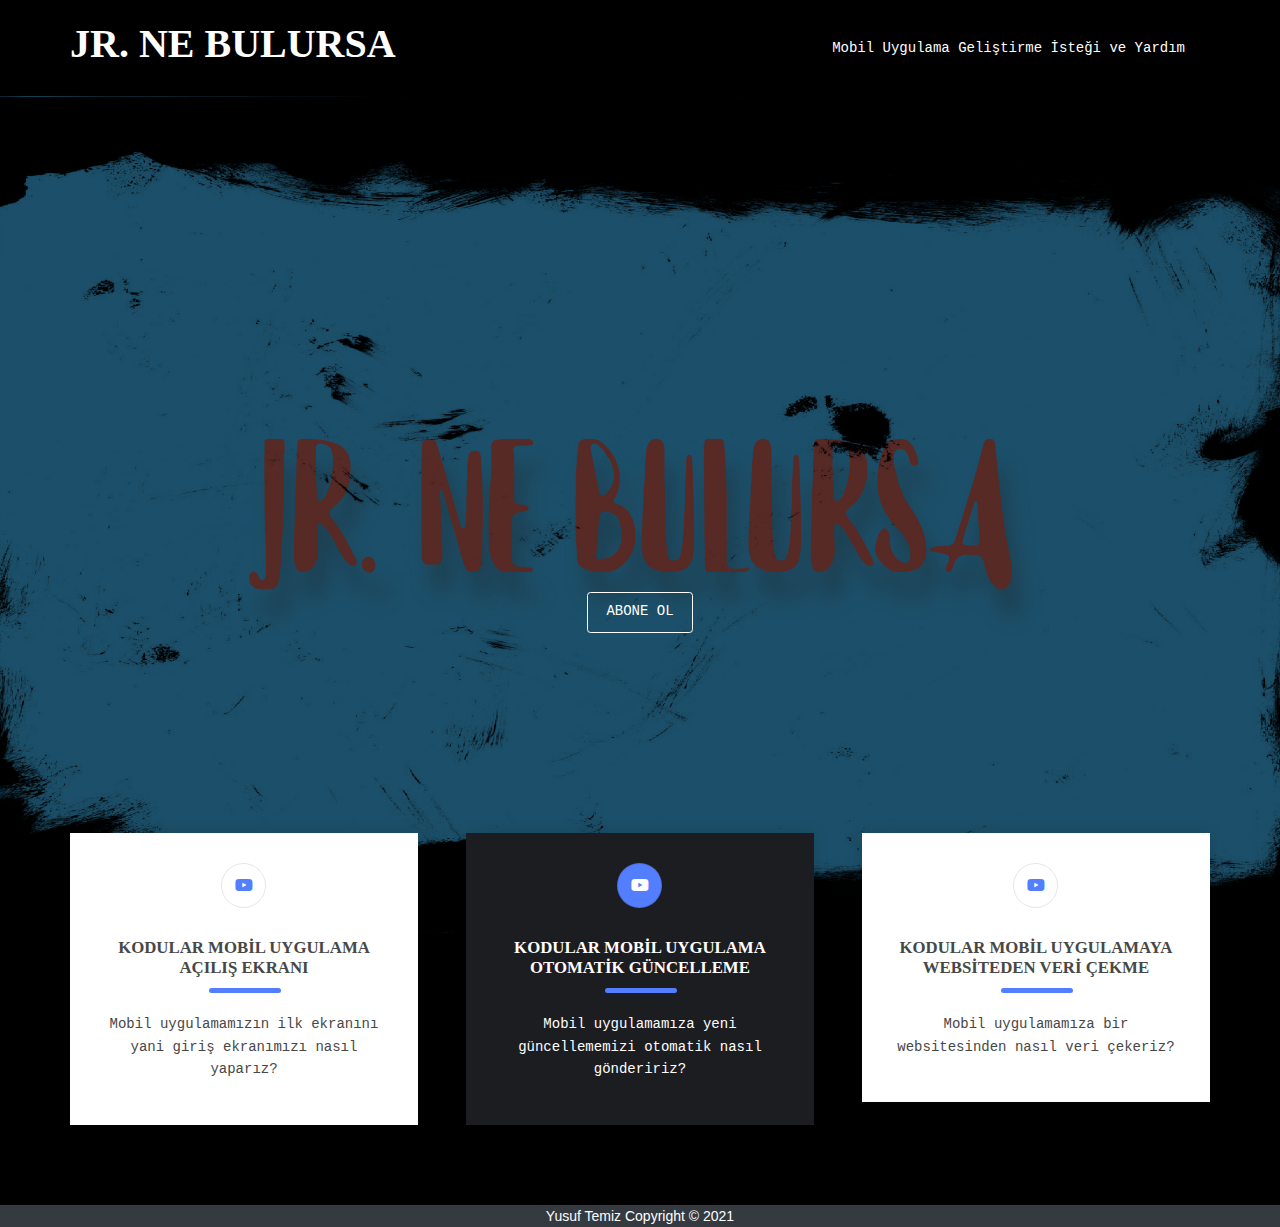
==== kodular-turkce-kaynak.html @ 67664ea6 "kodular" ====
<!DOCTYPE html>
<html lang="tr">

	<head>
		<title>Kodular Türkçe Kaynak</title>
		<meta charset="utf-8">
		<meta name="viewport" content="width=device-width, initial-scale=1">
		<meta name="description" content="Kodular platformundaki çalışmalarımı türkçe kaynak olarak sizlere sunuyorum.">
		<meta name="keywords" content="kodular türkçe kaynak,kodular,kodlama,mobil uygulama yapma,">

		<link rel="stylesheet" href="css/bootstrap.min.css">
		<link rel="icon" href="image/main.ico" type="image/x-icon" />
		<link href="css/layout.css" rel="stylesheet" type="text/css" media="all">
		<link href="https://cdnjs.cloudflare.com/ajax/libs/font-awesome/4.7.0/css/font-awesome.min.css" rel="stylesheet"/>
		<link href="css/framework.css" rel="stylesheet"/>


		<script src="js/jquery.min.js"></script>
		<script src="js/popper.min.js"></script>
		<script src="js/bootstrap.min.js"></script>
		<script src="js/jquery.backtotop.js"></script>
		<script src="js/jquery.mobilemenu.js"></script>

	</head>

	<body style="background-color: gray">
		<div class="wrapper row1">
  <header id="header" class="hoc clear ">
    <div id="logo" class="fl_left"> 
      <h1><a href="kodular-turkce-kaynak.html"><strong>JR. NE BULURSA</strong></a></h1>
    </div>
    <nav id="mainav" class="fl_right"> 
      <ul class="nav-item">
        <!--<li class="active"><a href="index.html">Home</a></li>
        <li><a class="drop" href="#">Konular</a>
          <ul>
            <li><a href="#myModal">Web</a></li>
            <li><a href="pages/full-width.html">Kodular</a></li>
            <li><a href="pages/sidebar-left.html">Twitter</a></li>
            <li><a href="pages/sidebar-right.html">Ne? Nasıl?</a></li>
          </ul>
        </li>!-->
        <li><a href="#istek" data-toggle="modal">Mobil Uygulama Geliştirme İsteği ve Yardım</a></li>

		</li>
      </ul>
    </nav>
  </header>
</div>

		<div class="wrapper bgded overlay" style="background-image:url('image/Jr (1).jpg');">
		  <div id="pageintro" class="hoc clear"> 
		    <article>
		    	<br><br><br><br><br><br><br><br><br><br><br>
		      <footer>
		        <ul class="nospace inline pushright">
		          <li><a class="btn inverse" href="https://www.youtube.com/channel/UCKXPfrDwIKO6CcCkU2ClUpA?sub_confirmation=1">Abone Ol</a></li>
		        </ul>
		      </footer>
		    </article>
		  </div>
		</div>
		<div class="wrapper row2">
		  <section id="introblocks" class="hoc container clear"> 
		    <ul class="nospace group">
		      <li class="one_third first">
		        <article><a href="#kodular1" data-toggle="modal"><i class="fab fa-youtube"></i></a>
		          <h6 class="heading underline">Kodular Mobil Uygulama Açılış Ekranı </h6>
		          <p>Mobil uygulamamızın ilk ekranını yani giriş ekranımızı nasıl yaparız?</p>
		        </article>
		        
		      </li>
		      <li class="one_third">
		        <article class="active"><a href="#kodular2" data-toggle="modal"><i class="fab fa-youtube"></i></a>
		          <h6 class="heading underline">Kodular Mobil Uygulama Otomatik Güncelleme</h6>
		          <p>Mobil uygulamamıza yeni güncellememizi otomatik nasıl göndeririz?</p>
		        </article>
		      </li>
		      <li class="one_third">
		        <article><a href="#kodular3" data-toggle="modal"><i class="fab fa-youtube"></i></a>
		          <h6 class="heading underline">Kodular Mobil Uygulamaya Websiteden Veri Çekme</h6>
		          <p>Mobil uygulamamıza bir websitesinden nasıl veri çekeriz?</p>
		        </article>
		      </li>
		    </ul>
		  </section>
		</div>
		<div class="modal fade" id="kodular1" style="text-align: center;">
		    <div class="modal-dialog modal-xl">
		      <div class="modal-content">
		      
		        <!-- Modal Header -->
		        <div class="modal-header">
		          <h4 class="modal-title">Kodular Mobil Uygulama Açılış Ekranı </h4>
		          <button type="button" class="close" data-dismiss="modal">&times;</button>
		        </div>
		        
		        <!-- Modal body -->
		        <div class="modal-body">
		        	<iframe width="620" height="445" src="https://www.youtube.com/embed/DOmKDYIuw7Y">
					</iframe>
		        </div>
		        
		        <!-- Modal footer -->
		        <div class="modal-footer">
		          <button type="button" class="btn btn-secondary" data-dismiss="modal">Kapat</button>
		        </div>
		        
		      </div>
		    </div>
		</div>
		<div class="modal fade" id="kodular2" style="text-align: center;">
		    <div class="modal-dialog modal-xl">
		      <div class="modal-content">
		      
		        <!-- Modal Header -->
		        <div class="modal-header">
		          <h4 class="modal-title">Kodular Mobil Uygulama Otomatik Güncelleme </h4>
		          <button type="button" class="close" data-dismiss="modal">&times;</button>
		        </div>
		        
		        <!-- Modal body -->
		        <div class="modal-body">
		        	<iframe width="620" height="445" src="https://www.youtube.com/embed/oBVSOxXdY6E">
					</iframe>
		        </div>
		        
		        <!-- Modal footer -->
		        <div class="modal-footer">
		          <button type="button" class="btn btn-secondary" data-dismiss="modal">Kapat</button>
		        </div>
		        
		      </div>
		    </div>
		</div>
		<div class="modal fade" id="kodular3" style="text-align: center;">
		    <div class="modal-dialog modal-xl">
		      <div class="modal-content">
		      
		        <!-- Modal Header -->
		        <div class="modal-header">
		          <h4 class="modal-title">Kodular Mobil Uygulamaya Websiteden Veri Çekme </h4>
		          <button type="button" class="close" data-dismiss="modal">&times;</button>
		        </div>
		        
		        <!-- Modal body -->
		        <div class="modal-body">
		        	<iframe width="620" height="445" src="https://www.youtube.com/embed/IRd25CemSDU">
					</iframe>
		        </div>
		        
		        <!-- Modal footer -->
		        <div class="modal-footer">
		          <button type="button" class="btn btn-secondary" data-dismiss="modal">Kapat</button>
		        </div>
		        
		      </div>
		    </div>
		</div>
		<div class="modal fade" id="istek" style="text-align: center;">
		    <div class="modal-dialog modal-xl">
		      <div class="modal-content">
		      
		        <!-- Modal Header -->
		        <div class="modal-header">
		          <h4 class="modal-title">Kodular Mobil Uygulama Geliştirme İsteği ve Yardım</h4>
		          <button type="button" class="close" data-dismiss="modal">&times;</button>
		        </div>
		        
		        <!-- Modal body -->
		        <div class="modal-body">
		        	Geliştirmek istediğiniz bir android uygulama fikriniz var ama yapamıyorsanız bana ulaşarak ücretli destek ve yardım alabilirsiniz. <br>
		        	<a>Hemen Ulaşabileceğiniz mail adresim: yusuftemiz22@gmail.com</a>
		        </div>
		        
		        <!-- Modal footer -->
		        <div class="modal-footer">
		          <button type="button" class="btn btn-secondary" data-dismiss="modal">Kapat</button>
		        </div>
		        
		      </div>
		    </div>
		</div>
		<!--<div class="wrapper">
		  <section id="introblocks" class="hoc container clear"> 
		    <ul class="nospace group">
		      <li class="one_third first">
		        <article class="active"><a href="#"><i class="fab fa-youtube"></i></a>
		          <h6 class="heading underline">Kodular</h6>
		          <p>Luctus mauris lectus elementum nulla ac consectetuer sapien leo et arcu maecenas auctor viverra magna sed.</p>
		        </article>
		      </li>
		      <li class="one_third">
		        <article ><a href="#"><i class="fab fa-youtube"></i></a>
		          <h6 class="heading underline">Blandit urna fusce</h6>
		          <p>In augue blandit ligula pharetra mattis vestibulum congue enim aenean felis augue pretium semper imperdiet.</p>
		        </article>
		      </li>
		      <li class="one_third">
		        <article class="active"><a href="#"><i class="fab fa-youtube"></i></a>
		          <h6 class="heading underline">Quis euismod malesuada</h6>
		          <p>Purus morbi ut risus nec orci bibendum commodo phasellus fringilla pede vitae tincidunt congue nibh lobortis.</p>
		        </article>
		      </li>
		    </ul>
		  </section>
		</div>!-->

  	<footer class="footer bg-dark text-white" style="text-align: center;"> Yusuf Temiz Copyright © 2021 </footer>
	</body>
</html>
---- css/layout.css ----
@charset "utf-8";
/*
Template Name: Gleblu
Author: <a href="https://www.os-templates.com/">OS Templates</a>
Author URI: https://www.os-templates.com/
Copyright: OS-Templates.com
Licence: Free to use under our free template licence terms
Licence URI: https://www.os-templates.com/template-terms
File: Layout CSS
*/

@import url("fontawesome-free/css/fontawesome-all.min.css");
@import url("framework.css");


/* Header
--------------------------------------------------------------------------------------------------------------- */
#header{}

#header #logo{margin:20px 0 0 0;}
#header #logo h1{margin:0; padding:0; font-size:40px; text-transform:uppercase; font-family: Papyrus}


/* Page Intro
--------------------------------------------------------------------------------------------------------------- */
#pageintro{padding:200px 0 300px;}/* 300px => 100px for #introblocks negative margin */

#pageintro article, #pageintro article p{display:block; max-width:75%; margin:0 auto; text-align:center;}
#pageintro article p{max-width:65%; line-height:2rem;}
#pageintro .heading{margin-bottom:20px; font-size:4rem;}
#pageintro footer{margin-top:50px;}


/* Introblocks - x3
--------------------------------------------------------------------------------------------------------------- */
#introblocks{position:relative; z-index:1;}
#introblocks > ul{display:block; margin:-180px 0 0; text-align:center;}/* 180px => 100px + container padding */
#introblocks article{display:block; padding:30px; text-align:center;}
#introblocks article > a{}
#introblocks article > a::after{display:block; width:100%; content:"";}/* Used to stop the two inline-block elements stacking next to each other */
#introblocks article i{display:inline-block; position:relative; width:45px; height:45px; line-height:43px; margin-bottom:30px; font-size:16px; text-align:center; border:1px solid; border-radius:50%;}
#introblocks article .heading{font-size:1.2rem; font-weight:700;}
#introblocks article .heading.underline::after{left:50%; margin-left:-12%;}


/* Content Area
--------------------------------------------------------------------------------------------------------------- */
.container{padding:80px 0;}

/* Content */
.container .content{}

.sectiontitle{display:block; max-width:55%; margin:0 auto 80px; text-align:center;}
.sectiontitle *{margin:0;}


/* Sidebar */
.container .sidebar{}

.sidebar .sdb_holder{margin-bottom:50px;}
.sidebar .sdb_holder:last-child{margin-bottom:0;}


/* Footer
--------------------------------------------------------------------------------------------------------------- */
#footer{padding:80px 0;}

#footer .heading{margin-bottom:50px; font-size:1.2rem;}

#footer .linklist li{display:block; margin-bottom:15px; padding:0 0 15px 0; border-bottom:1px solid;}
#footer .linklist li:last-child{margin:0; padding:0; border:none;}
#footer .linklist li::before, #footer .linklist li::after{display:table; content:"";}
#footer .linklist li, #footer .linklist li::after{clear:both;}

#footer .contact{}
#footer .contact.linklist li, #footer .contact.linklist li:last-child{position:relative; padding-left:40px;}
#footer .contact li *{margin:0; padding:0; line-height:1.6;}
#footer .contact li i{display:block; position:absolute; top:0; left:0; width:30px; font-size:16px; text-align:center;}

#footer .latestimg{}
#footer .latestimg > li{display:inline-block; float:left; width:30%; margin:0 0 5% 5%;}
#footer .latestimg > li:nth-last-child(-n+3){margin-bottom:0;}/* Removes bottom margin from the last three items - margin is restored in the media queries when items stack */
#footer .latestimg > li:nth-child(3n+1){margin-left:0; clear:left;}/* Removes the need to add class="first" */
#footer .latestimg > li img{width:100%;}/* Force the image to resize to take the full space - may have to be changed for tablets, depends on personal preference */
#footer .latestimg > li a.imgover{display:block;}


/* Copyright
--------------------------------------------------------------------------------------------------------------- */
#copyright{padding:20px 0;}
#copyright *{margin:0; padding:0;}


/* Navigation
--------------------------------------------------------------------------------------------------------------- */
nav ul, nav ol{margin:0; padding:0; list-style:none;}

#mainav, #breadcrumb, .sidebar nav{line-height:normal;}
#mainav .drop::after, #mainav li li .drop::after, #breadcrumb li a::after, .sidebar nav a::after{position:absolute; font-family:"Font Awesome\ 5 Free"; font-weight:900; font-size:10px; line-height:10px;}

/* Top Navigation */
#mainav{}
#mainav ul ul{position:absolute; width:180px; text-transform:none; z-index:9999;}
#mainav ul ul ul{left:180px; top:0;}
#mainav li{display:block; position:relative; float:left; margin:0; padding:0;}
#mainav li:last-child{margin-right:0;}
#mainav li li{width:100%; margin:0;}
#mainav li a{display:block; padding:40px 25px;}
#mainav li li a{border:solid; border-width:0 0 1px 0;}
#mainav .drop{padding-left:30px;}
#mainav li li a, #mainav li li .drop{display:block; margin:0; padding:10px 15px;}
#mainav .drop::after, #mainav li li .drop::after{content:"\f0d7";}
#mainav .drop::after{top:45px; left:20px;}
#mainav li li .drop::after{top:15px; left:5px;}
#mainav ul ul{visibility:hidden; opacity:0;}
#mainav ul li:hover > ul{visibility:visible; opacity:1;}

/* Breadcrumb */
#breadcrumb{padding:150px 0 30px;}
#breadcrumb ul{margin:0; padding:0; list-style:none; text-transform:uppercase;}
#breadcrumb li{display:inline-block; margin:0 6px 0 0; padding:0;}
#breadcrumb li a{display:block; position:relative; margin:0; padding:0 12px 0 0; font-size:12px;}
#breadcrumb li a::after{top:4px; right:0; content:"\f0da";}
#breadcrumb li:last-child a{margin:0; padding:0;}
#breadcrumb li:last-child a::after{display:none;}
#breadcrumb .heading{margin:0; font-size:2rem;}

/* Sidebar Navigation */
.sidebar nav{display:block; width:100%;}
.sidebar nav li{margin:0 0 3px 0; padding:0;}
.sidebar nav a{display:block; position:relative; margin:0; padding:5px 10px 5px 15px;  border:solid; border-width:0 0 1px 0;}
.sidebar nav a::after{top:10px; left:5px; content:"\f0da";}
.sidebar nav ul ul a{padding-left:35px;}
.sidebar nav ul ul a::after{left:25px;}
.sidebar nav ul ul ul a{padding-left:55px;}
.sidebar nav ul ul ul a::after{left:45px;}

/* Pagination */
.pagination{display:block; width:100%; text-align:center; clear:both;}
.pagination li{display:inline-block; margin:0 2px 0 0;}
.pagination li:last-child{margin-right:0;}
.pagination a, .pagination strong{display:block; padding:8px 11px; border:1px solid; background-clip:padding-box; font-weight:normal;}

/* Back to Top */
#backtotop{z-index:999; display:inline-block; position:fixed; visibility:hidden; bottom:20px; right:20px; width:36px; height:36px; line-height:36px; font-size:16px; text-align:center; opacity:.2;}
#backtotop i{display:block; width:100%; height:100%; line-height:inherit;}
#backtotop.visible{visibility:visible; opacity:.5;}
#backtotop:hover{opacity:1;}




/* Font Awesome Social Icons
--------------------------------------------------------------------------------------------------------------- */
.faico{margin:0; padding:0; list-style:none;}
.faico li{display:inline-block; margin:8px 5px 0 0; padding:0; line-height:normal;}
.faico li:last-child{margin-right:0;}
.faico a{display:inline-block; width:36px; height:36px; line-height:36px; font-size:18px; text-align:center;}

.faico a{color:inherit; background-color:#161616;}
.faico a:hover{color:#FFFFFF;}

.faicon-dribble:hover{background-color:#EA4C89;}
.faicon-facebook:hover{background-color:#3B5998;}
.faicon-google-plus:hover{background-color:#DB4A39;}
.faicon-linkedin:hover{background-color:#0E76A8;}
.faicon-twitter:hover{background-color:#00ACEE;}
.faicon-vk:hover{background-color:#4E658E;}


/* ------------------------------------------------------------------------------------------------------------ */
/* ------------------------------------------------------------------------------------------------------------ */
/* ------------------------------------------------------------------------------------------------------------ */
/* ------------------------------------------------------------------------------------------------------------ */
/* ------------------------------------------------------------------------------------------------------------ */


/* Colours
--------------------------------------------------------------------------------------------------------------- */
body{color:#A5A6AA; background-color:#1C1D21;}
a{color:rgb(82, 126, 255);}
hr, .borderedbox{border-color:#D7D7D7;}
label span{color:rgb(82, 126, 255); background-color:inherit;}
input:focus, textarea:focus, *:required:focus{border-color:rgb(82, 126, 255) !important;}

.overlay{color:#FFFFFF; background-color:inherit;}
.overlay::after{color:inherit; background-color:rgba(0,0,0,.55);}
.overlay.light{color:#474747;}
.overlay.light::after{background-color:rgba(255,255,255,.7);}

.btn, .btn.inverse:hover{color:#FFFFFF; background-color:rgb(82, 126, 255); border-color:rgb(82, 126, 255);}
.btn:hover, .btn.inverse{color:inherit; background-color:transparent; border-color:inherit;}

.imgover:hover::before{background:rgba(0,0,0,.55);}
.imgover, .imgover:hover::after{color:#FFFFFF;}

.heading.underline::after{background-color:rgb(82, 126, 255);}


/* Rows */
.row0{color:#474747; background-color:#F4F4F4;}
.row1{color:#FFFFFF; background-color:#FF3F4A;}
.row2{color:#474747; background-color:#F4F4F4;}
.row3{color:#474747; background-color:#FFFFFF;}
.row4{color:#A5A6AA; background-color:#27282E;}
.row5, .row5 a{color:#A5A6AA; background-color:#1C1D21;}


/* Header */
#header #logo h1 a{color:inherit;}


/* Page Intro */
#pageintro{color:#FFFFFF;}


/* Introblocks */
#introblocks article{color:#474747; background-color:#FFFFFF; box-shadow:0px 0px 15px rgba(0,0,0,.1);}
#introblocks article:hover, #introblocks .active{color:#FFFFFF; background-color:#1C1D21;}
#introblocks article i{border-color:rgba(0,0,0,.1);}
#introblocks article:hover i, #introblocks .active i{color:#FFFFFF; background-color:rgb(82, 126, 255);}


/* Content Area */
.overview a{color:inherit;}
.overview article:hover a{color:rgb(82, 126, 255);}

#testimonials blockquote{color:#474747; background-color:#FFFFFF;}
#testimonials blockquote:hover{color:#FFFFFF; background-color:#FFFFFF;}
#testimonials blockquote::before{color:rgba(0,0,0,.1);}
#testimonials blockquote::after{border-top-color:#FFFFFF;}
#testimonials blockquote:hover::after{border-top-color:#FFFFFF;}


/* Footer */
#footer .heading{color:#FFFFFF;}
#footer hr, #footer .borderedbox, #footer .linklist li{border-color:rgba(255,255,255,.1);}


/* Navigation */
#mainav{}
#mainav li a{color:inherit; border-color:transparent;}
#mainav .active a, #mainav a:hover, #mainav li:hover > a{color:#FFFFFF; background-color:rgb(82, 126, 255);}
#mainav li li a, #mainav .active li a{color:#FFFFFF; background-color: #000000;/* #FF3F4A */ border-color:rgba(255,63,74,.5);}
#mainav li li:hover > a, #mainav .active .active > a{color:#FFFFFF; background-color:rgb(82, 126, 255); border-color:rgba(255,255,255,.6);}


#breadcrumb a{color:inherit; background-color:inherit;}
#breadcrumb li:last-child a{color:rgb(82, 126, 255);}

.container .sidebar nav a{color:inherit; border-color:#D7D7D7;}
.container .sidebar nav a:hover{color:rgb(82, 126, 255);}

.pagination a, .pagination strong{border-color:#D7D7D7;}
.pagination .current *{color:#FFFFFF; background-color:rgb(82, 126, 255);}

#backtotop{color:#FFFFFF; background-color:rgb(82, 126, 255);}



/* Media Queries
--------------------------------------------------------------------------------------------------------------- */
@-ms-viewport{width:device-width;}


/* Max Wrapper Width - Laptop, Desktop etc.
--------------------------------------------------------------------------------------------------------------- */
@media screen and (min-width:1140px){
	.hoc{max-width:1140px;}
}

@media screen and (min-width:978px) and (max-width:1140px){
	.hoc{max-width:95%;}
}


/* Mobile Devices
--------------------------------------------------------------------------------------------------------------- */
@media screen and (max-width:978px){
	.hoc{max-width:90%;}

	#topbar{}

	#header{padding:30px 0;}
	#header #logo{margin-top:0;}

	#mainav{}
	#mainav ul{display:none;}
	#mainav form{display:block; margin-top:8px;}

	#breadcrumb{}

	.container{}
	#comments input[type="reset"]{margin-top:10px;}
	.pagination li{display:inline-block; margin:0 5px 5px 0;}

	#footer{}

	#copyright{}
	#copyright p:first-of-type{margin-bottom:10px;}
}

@media screen and (max-width:750px){
	.imgl, .imgr{display:inline-block; float:none; margin:0 0 10px 0;}
	.fl_left, .fl_right{display:block; float:none;}
	.group .group > *:last-child, .clear .clear > *:last-child, .clear .group > *:last-child, .group .clear > *:last-child{margin-bottom:0;}/* Experimental - Needs more testing in different situations, stops double margin when stacking */
	.one_half, .one_third, .two_third, .one_quarter, .two_quarter, .three_quarter{display:block; float:none; width:auto; margin:0 0 30px 0;}

	#topbar{text-align:center;}
	#topbar > div:first-of-type ul{margin:0 0 10px 0;}
	#topbar #searchform{display:none;}/* This is personal preference - remove if not required */

	#header{text-align:center;}
	#header #logo{margin:0 0 15px 0;}

	#pageintro article, #pageintro article p{max-width:none;}
	#pageintro .heading{font-size:2rem;}

	#introblocks > ul > li{margin-bottom:50px;}
	#introblocks > ul > li:last-child{margin-bottom:0;}

	.sectiontitle{max-width:none;}
	.fixwidth{max-width:348px; margin:0 auto;}
	.overview > li:nth-last-child(-n+3){margin-bottom:50px;}

	#footer .latestimg > li, #footer .latestimg > li:nth-last-child(-n+3){display:inline-block; float:none; width:auto; margin:0 5% 5% 0;}
	#footer .latestimg > li:last-child{margin-bottom:0;}
	#footer .latestimg > li img{width:auto;}
}

@media screen and (max-width:450px){
	#topbar > div:first-of-type ul li{display:block; margin:0;}
}


/* Other
--------------------------------------------------------------------------------------------------------------- */
@media screen and (max-width:650px){
	.scrollable{display:block; width:100%; margin:0 0 30px 0; padding:0 0 15px 0; overflow:auto; overflow-x:scroll;}
	.scrollable table{margin:0; padding:0; white-space:nowrap;}

	.inline li{display:block; margin-bottom:10px;}
	.pushright li{margin-right:0;}

	.font-x2{font-size:1.6rem;}
	.font-x3{font-size:1.8rem;}
}
---- css/framework.css ----
@charset "utf-8";
/*
Template Name: Gleblu
Author: <a href="https://www.os-templates.com/">OS Templates</a>
Author URI: https://www.os-templates.com/
Copyright: OS-Templates.com
Licence: Free to use under our free template licence terms
Licence URI: https://www.os-templates.com/template-terms
File: Framework CSS
*/

html{overflow-y:scroll; overflow-x:hidden;}
html, body{margin:0; padding:0; font-size:14px; line-height:1.6em;}

*, *::before, *::after{box-sizing:border-box;}

.bold{font-weight:bold;}
.center{text-align:center;}
.right{text-align:right;}
.uppercase{text-transform:uppercase;}
.capitalise{text-transform:capitalize;}
.hidden{display:none;}
.nospace{margin:0; padding:0; list-style:none;}
.block{display:block;}
.inline{display:inline-block;}
.justified{text-align:justify;}
.inline *{display:inline-block;}
.inline *:last-child{margin-right:0;}
.pushright li{margin-right:20px;}
.pushright li:last-child{margin-right:0;}
.borderedbox{border:1px solid;}
.overlay{position:relative; z-index:1;}
.overlay::after{display:block; position:absolute; top:0; left:0; width:100%; height:100%; content:""; z-index:-1;}
.bgded{background-position:top center; background-repeat:no-repeat; background-size:cover;}
.circle{border-radius:50%; background-clip:padding-box;}

.btn{display:inline-block; padding:8px 18px 10px; text-transform:uppercase; border:1px solid;}

.clear, .group{display:block;}
.clear::before, .clear::after, .group::before, .group::after{display:table; content:"";}
.clear, .clear::after, .group, .group::after{clear:both;}

a{outline:none; }

.fl_left, .imgl{float:left;}
.fl_right, .imgr{float:right;}

img{width:auto; max-width:100%; height:auto; margin:0; padding:0; border:none; line-height:normal; vertical-align:middle;}
.imgl{margin:0 15px 10px 0; clear:left;}
.imgr{margin:0 0 10px 15px; clear:right;}
.imgover{display:inline-block; position:relative; max-width:100%;}
.imgover::before, .imgover::after{display:block; position:absolute; content:""; text-align:center; opacity:0;}
.imgover::before{top:0; right:0; bottom:0; left:0;}
.imgover::after{top:50%; left:50%; width:50px; height:50px; line-height:50px; margin:-25px 0 0 -25px; font-family:"Font Awesome\ 5 Free"; font-weight:900; content:"\f067";/* fa-plus */ font-size:28px;}
.imgover:hover::before, .imgover:hover::after{opacity:1;}


/* Fonts
--------------------------------------------------------------------------------------------------------------- */
body, input, textarea, select{font-family:Verdana, Geneva, sans-serif;}
h1, h2, h3, h4, h5, h6, .heading{font-family:Georgia, "Times New Roman", Times, serif;}


/* Forms
--------------------------------------------------------------------------------------------------------------- */
form, fieldset, legend{margin:0; padding:0; border:none;}
legend{display:none;}
label, input, textarea, select, button{display:block; resize:none; outline:none; color:inherit; font-size:inherit; font-family:inherit; vertical-align:middle;}
label{margin-bottom:5px;}
:required, :invalid{outline:none; box-shadow:none;}
::placeholder{opacity:1;}/* Makes sure the placeholder text is not transparent */


/* Generalise
--------------------------------------------------------------------------------------------------------------- */
h1, h2, h3, h4, h5, h6, .heading{margin:0 0 20px 0; font-size:1.4rem; line-height:normal; font-weight:normal; text-transform:uppercase;}

.heading.nospace{margin-bottom:0;}
.heading.underline{display:inline-block; position:relative; padding:0 0 15px 0;}
.heading.underline::after{display:block; position:absolute; bottom:0; width:25%; height:5px; border-radius:3px; content:"";}
.center .heading.underline::after{left:50%; margin-left:-12%;}

address{font-style:normal; font-weight:normal;}
hr{display:block; width:100%; height:1px; border:solid; border-width:1px 0 0 0;}

.font-xs{font-size:1rem;}
.font-x2{font-size:2.2rem;}
.font-x3{font-size:3.2rem;}

.wrapper{display:block; position:relative; width:100%; margin:0; padding:0; text-align:left; word-wrap:break-word; background-color: #000000; font-family: courier}
/*
The "hoc" class is a generic class used to centre a containing element horizontally
It should be used in conjunction with a second class or ID
*/
.hoc{display:block; margin:0 auto;}


/* HTML 5 Overrides
--------------------------------------------------------------------------------------------------------------- */
address, article, aside, figcaption, figure, footer, header, main, nav, section{display:block; margin:0; padding:0;}


/* Grid - RS-MQF 1140 V.2 - https://www.os-templates.com/free-basic-html5-templates/rs-mqf-1140
--------------------------------------------------------------------------------------------------------------- */
.one_half, .one_third, .two_third, .one_quarter, .two_quarter, .three_quarter{display:inline-block; float:left; margin:0 0 0 4.21052%; list-style:none;}

.first{margin-left:0; clear:left;}

.one_quarter{width:21.8421%;}
.one_third{width:30.52631%;}
.one_half, .two_quarter{width:47.89473%;}
.two_third{width:65.26315%;}
.three_quarter{width:73.94736%;}
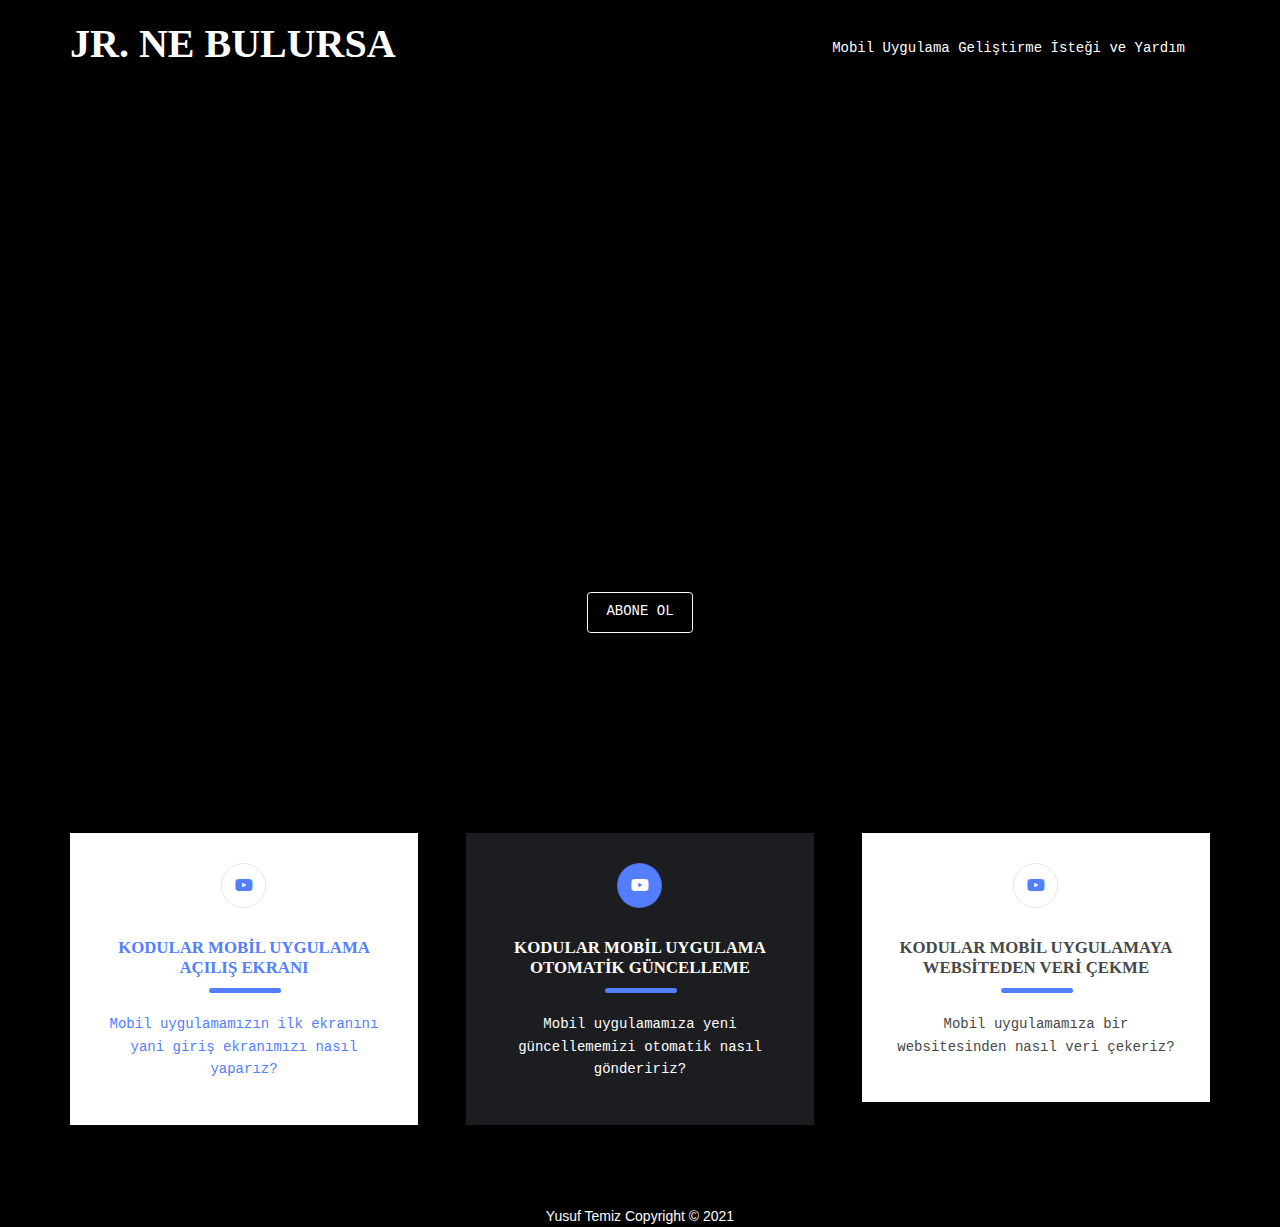
==== commit f3d10723: "web" ====
--- a/kodular-turkce-kaynak.html
+++ b/kodular-turkce-kaynak.html
@@ -6,7 +6,8 @@
 		<meta charset="utf-8">
 		<meta name="viewport" content="width=device-width, initial-scale=1">
 		<meta name="description" content="Kodular platformundaki çalışmalarımı türkçe kaynak olarak sizlere sunuyorum.">
-		<meta name="keywords" content="kodular türkçe kaynak,kodular,kodlama,mobil uygulama yapma,">
+		<meta name="keywords" content="kodular,türkçe,kaynak,kodular,kodlama,mobil,uygulama,yapma">
+		<meta name="google-site-verification" content="oNmeCAYHXNBvW92FjCMf0U57DKlgcFZdWgiffMh2U28" />
 
 		<link rel="stylesheet" href="css/bootstrap.min.css">
 		<link rel="icon" href="image/main.ico" type="image/x-icon" />
@@ -23,9 +24,9 @@
 
 	</head>
 
-	<body style="background-color: gray">
+	<body style="background-color: black">
 		<div class="wrapper row1">
-  <header id="header" class="hoc clear ">
+  <header id="header" class="hoc clear">
     <div id="logo" class="fl_left"> 
       <h1><a href="kodular-turkce-kaynak.html"><strong>JR. NE BULURSA</strong></a></h1>
     </div>
@@ -64,9 +65,9 @@
 		  <section id="introblocks" class="hoc container clear"> 
 		    <ul class="nospace group">
 		      <li class="one_third first">
-		        <article><a href="#kodular1" data-toggle="modal"><i class="fab fa-youtube"></i></a>
+		        <article><a href="#kodular1" data-toggle="modal"><i class="fab fa-youtube" style=""></i>
 		          <h6 class="heading underline">Kodular Mobil Uygulama Açılış Ekranı </h6>
-		          <p>Mobil uygulamamızın ilk ekranını yani giriş ekranımızı nasıl yaparız?</p>
+		          <p>Mobil uygulamamızın ilk ekranını yani giriş ekranımızı nasıl yaparız?</p></a>
 		        </article>
 		        
 		      </li>
@@ -206,6 +207,6 @@
 		  </section>
 		</div>!-->
 
-  	<footer class="footer bg-dark text-white" style="text-align: center;"> Yusuf Temiz Copyright © 2021 </footer>
+  	<footer class="footer text-white" style="text-align: center;"> Yusuf Temiz Copyright © 2021 </footer>
 	</body>
 </html>